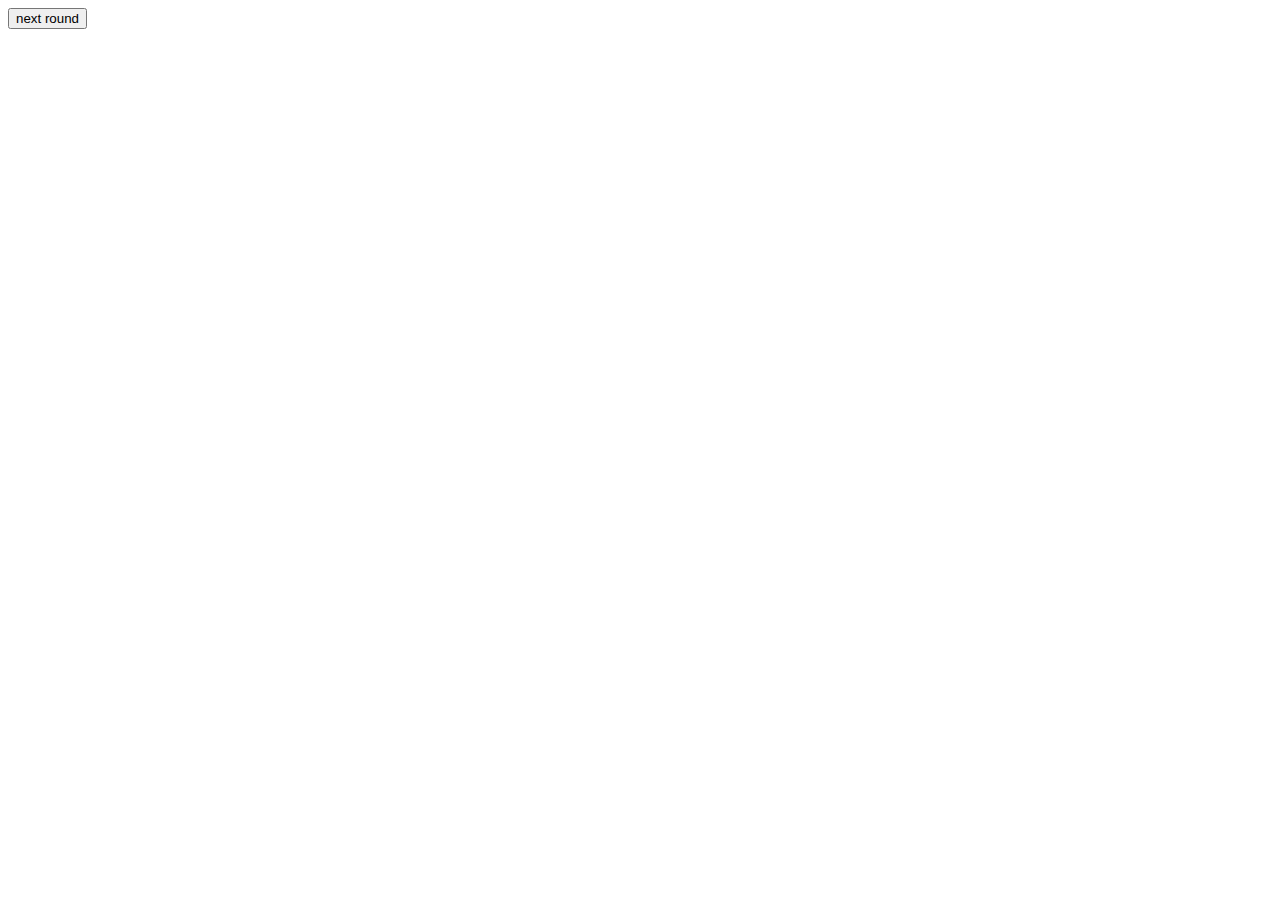
==== index.html @ 049adc51 "add observable functionality" ====
<!DOCTYPE html>
<html lang="en">
  <head>
    <meta charset="UTF-8" />
    <meta http-equiv="X-UA-Compatible" content="IE=edge" />
    <meta name="viewport" content="width=device-width, initial-scale=1.0" />
    <title>BirdSong</title>
    <link rel="stylesheet" href="./style/main.css" />
  </head>
  <body>
    <main>
      <button id="next">next round</button>
    </main>
    <script src="./js/main.js" type="module"></script>
  </body>
</html>
---- style/main.css ----
/*# sourceMappingURL=main.css.map */
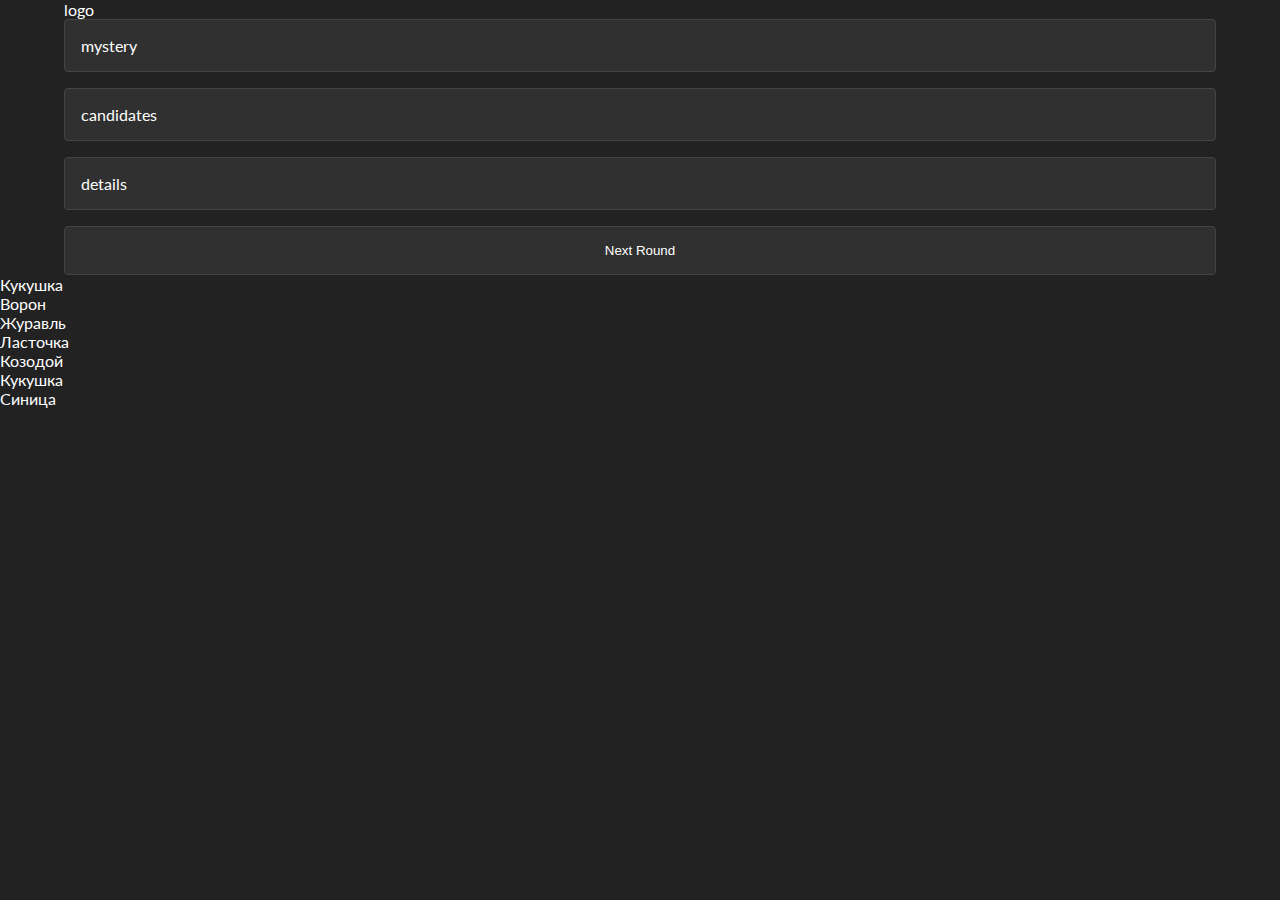
==== commit 7582597f: "start bl" ====
--- a/index.html
+++ b/index.html
@@ -5,11 +5,34 @@
     <meta http-equiv="X-UA-Compatible" content="IE=edge" />
     <meta name="viewport" content="width=device-width, initial-scale=1.0" />
     <title>BirdSong</title>
+    <link rel="preconnect" href="https://fonts.googleapis.com" />
+    <link rel="preconnect" href="https://fonts.gstatic.com" crossorigin />
+    <link
+      href="https://fonts.googleapis.com/css2?family=Lato&display=swap"
+      rel="stylesheet"
+    />
     <link rel="stylesheet" href="./style/main.css" />
   </head>
   <body>
+    <header class="navbar">
+      <div class="container">
+        logo
+      </div>
+    </header>
     <main>
-      <button id="next">next round</button>
+      <!-- <div class="container">
+        <button id="next">next round</button>
+      </div> -->
+
+      <div class="container grid grid--main">
+        <div class="card">mystery</div>
+        <div class="card">candidates</div>
+        <div class="card">
+          details
+        </div>
+
+        <button class="button">Next Round</button>
+      </div>
     </main>
     <script src="./js/main.js" type="module"></script>
   </body>
--- a/style/main.css
+++ b/style/main.css
@@ -1 +1,115 @@
-/*# sourceMappingURL=main.css.map */+html,
+body,
+p,
+ol,
+ul,
+li,
+dl,
+dt,
+dd,
+blockquote,
+figure,
+fieldset,
+legend,
+textarea,
+pre,
+iframe,
+hr,
+h1,
+h2,
+h3,
+h4,
+h5,
+h6 {
+  margin: 0;
+  padding: 0;
+}
+
+h1,
+h2,
+h3,
+h4,
+h5,
+h6 {
+  font-size: 100%;
+  font-weight: normal;
+}
+
+ul {
+  list-style: none;
+}
+
+button,
+input,
+select {
+  margin: 0;
+}
+
+html {
+  box-sizing: border-box;
+}
+
+*,
+*::before,
+*::after {
+  box-sizing: inherit;
+}
+
+img,
+video {
+  height: auto;
+  max-width: 100%;
+}
+
+iframe {
+  border: 0;
+}
+
+table {
+  border-collapse: collapse;
+  border-spacing: 0;
+}
+
+td,
+th {
+  padding: 0;
+}
+
+:root {
+  --clr-text: #ffffff;
+  --clr-card-bg: #303030;
+  --clr-card-border: #444444;
+  --clr-body-bg: #222222;
+  --ff-sans: Lato, sans-serif;
+}
+
+body {
+  color: var(--clr-text);
+  background-color: var(--clr-body-bg);
+  font-family: var(--ff-sans);
+}
+
+.container {
+  width: min(90%, 1200px);
+  margin-inline: auto;
+}
+
+.grid {
+  display: grid;
+  gap: 1rem;
+}
+.card {
+  padding: 1rem;
+  background-color: var(--clr-card-bg);
+  border: 1px solid var(--clr-card-border);
+  border-radius: 0.25rem;
+}
+
+.button {
+  background-color: var(--clr-card-bg);
+  border: 1px solid var(--clr-card-border);
+  color: inherit;
+  padding: 1rem;
+  border-radius: 0.25rem;
+  cursor: pointer;
+}/*# sourceMappingURL=main.css.map */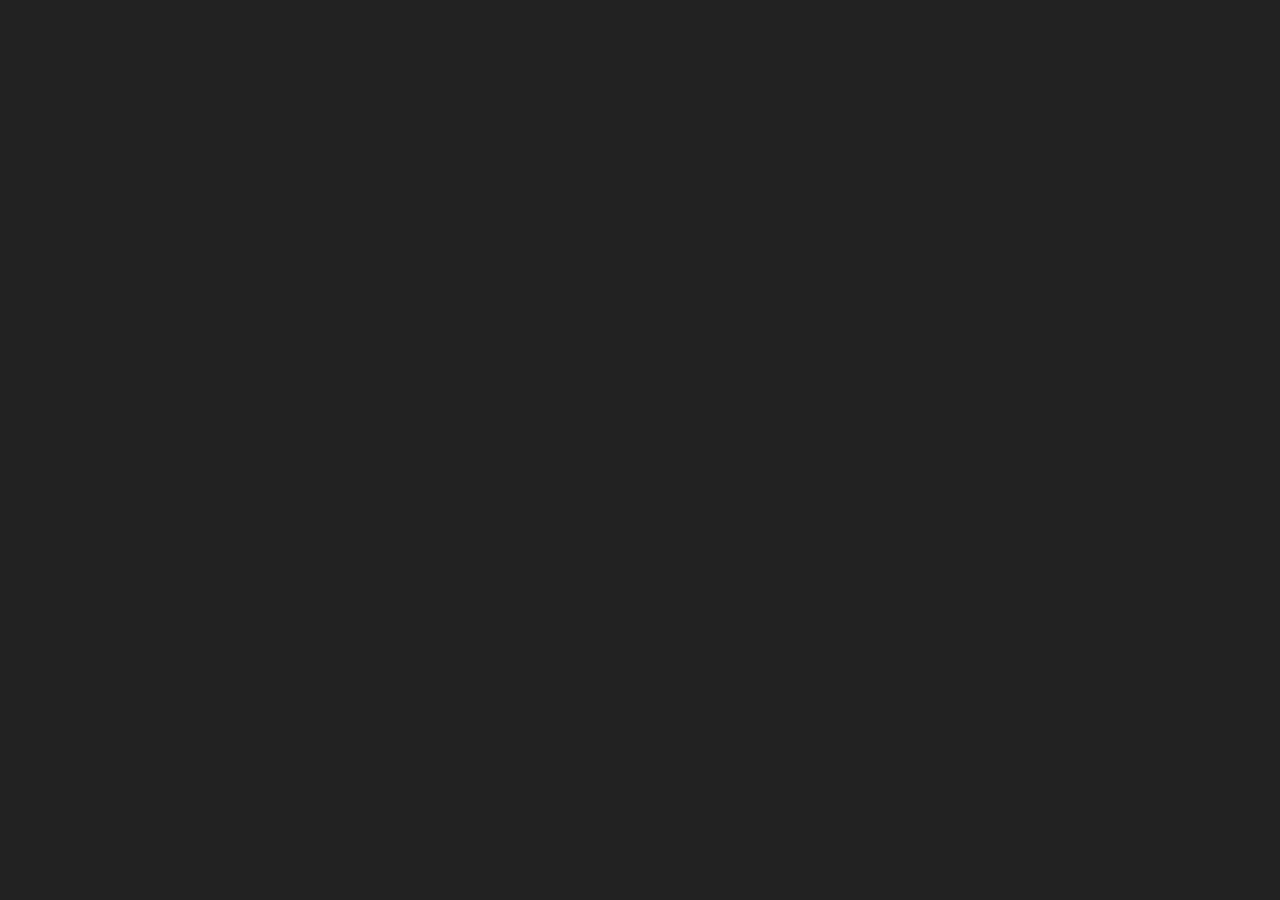
==== commit 5c9d69de: "add moodboard" ====
--- a/index.html
+++ b/index.html
@@ -14,26 +14,7 @@
     <link rel="stylesheet" href="./style/main.css" />
   </head>
   <body>
-    <header class="navbar">
-      <div class="container">
-        logo
-      </div>
-    </header>
-    <main>
-      <!-- <div class="container">
-        <button id="next">next round</button>
-      </div> -->
-
-      <div class="container grid grid--main">
-        <div class="card">mystery</div>
-        <div class="card">candidates</div>
-        <div class="card">
-          details
-        </div>
-
-        <button class="button">Next Round</button>
-      </div>
-    </main>
+    <div id="root"></div>
     <script src="./js/main.js" type="module"></script>
   </body>
 </html>
--- a/style/main.css
+++ b/style/main.css
@@ -112,4 +112,7 @@
   padding: 1rem;
   border-radius: 0.25rem;
   cursor: pointer;
+}
+.button:disabled {
+  cursor: not-allowed;
 }/*# sourceMappingURL=main.css.map */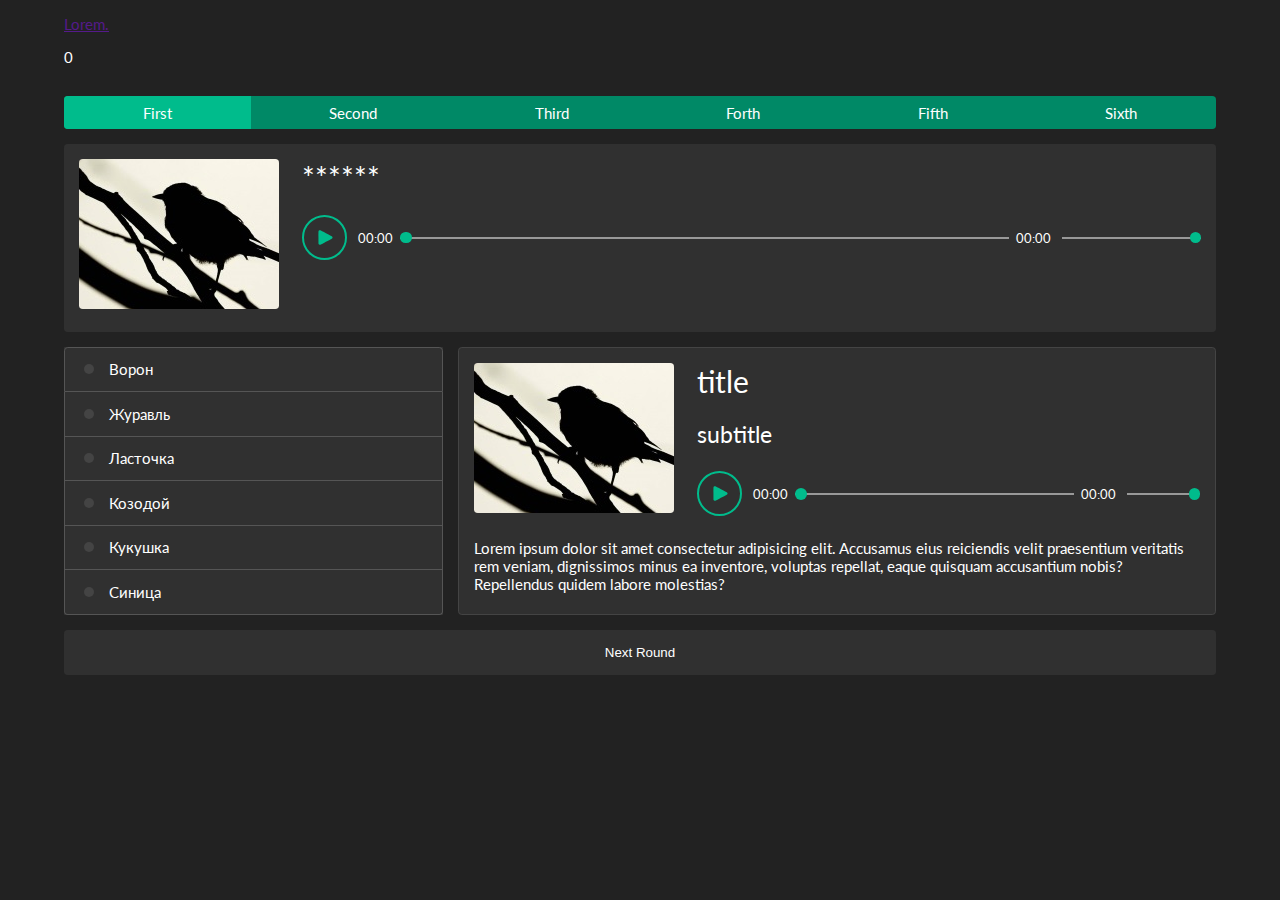
==== commit 978b7c59: "rafactor: upd application" ====
--- a/index.html
+++ b/index.html
@@ -11,10 +11,124 @@
       href="https://fonts.googleapis.com/css2?family=Lato&display=swap"
       rel="stylesheet"
     />
-    <link rel="stylesheet" href="./style/main.css" />
+    <link rel="stylesheet" href="./style/app.css" />
   </head>
   <body>
-    <div id="root"></div>
-    <script src="./js/main.js" type="module"></script>
+    <div>
+      <div class="container grid grid--head">
+        <h1><a href="">Lorem.</a></h1>
+        <div data-bind="score" class="score">0</div>
+      </div>
+      <div class="container grid grid--app">
+        <div class="group group--rounds">
+          <!-- <div class="active">Lorem, ipsum.</div>
+          <div>Ut, cumque!</div>
+          <div>Nulla, soluta.</div>
+          <div>Rem, fugit.</div>
+          <div>Obcaecati, optio.</div>
+          <div>Suscipit, debitis.</div> -->
+        </div>
+        <div class="card card--mystery">
+          <img
+            class="picture"
+            src="./assets/images/mystery.jpg"
+            alt="mystery"
+          />
+          <h2 class="title">******</h2>
+          <div class="player">
+            <button class="playpause">
+              <svg viewBox="-200 0 1200 1000">
+                <path
+                  d="M96.51 11.97c-31.23 8.05-53.26 32.76-63.42 71.27-3.45 12.84-3.64 29.7-3.64 416.71s.19 403.87 3.64 416.71c16.09 60.74 61.69 86.03 120.9 67.25 9-2.87 53.65-25.1 116.49-58.24 56.14-29.51 221.29-116.3 367.28-192.93 145.99-76.64 271.29-143.31 278.38-148.1 39.28-25.68 59.59-63.04 53.26-97.52-4.79-26.63-24.33-53.07-52.88-71.65C892 399.37 172.58 22.32 154.95 16.38c-18.97-6.33-43.3-8.24-58.44-4.41z"
+                ></path>
+              </svg>
+            </button>
+            <div class="timeline">
+              <span>00:00</span>
+              <input
+                class="range"
+                type="range"
+                min="0"
+                max="100"
+                value="0"
+                step="1"
+              />
+              <span>00:00</span>
+            </div>
+            <div class="volume">
+              <input
+                class="range"
+                type="range"
+                min="0"
+                max="100"
+                value="100"
+                step="1"
+              />
+            </div>
+          </div>
+        </div>
+
+        <div class="group group--candidates">
+          <div>Lorem, ipsum dolor.</div>
+          <div>Ipsam, accusamus. Quidem?</div>
+          <div>Reprehenderit, distinctio illum!</div>
+          <div>Tempore, nam! Ab.</div>
+          <div>Dolores, porro eligendi!</div>
+          <div>Eaque, nulla! Pariatur.</div>
+        </div>
+
+        <div class="card card--candidate">
+          <img
+            class="picture"
+            src="./assets/images/mystery.jpg"
+            alt="mystery"
+          />
+          <h2 class="title">title</h2>
+          <h4 class="subtitle">subtitle</h4>
+          <div class="player">
+            <button class="playpause">
+              <svg viewBox="-200 0 1200 1000">
+                <path
+                  d="M96.51 11.97c-31.23 8.05-53.26 32.76-63.42 71.27-3.45 12.84-3.64 29.7-3.64 416.71s.19 403.87 3.64 416.71c16.09 60.74 61.69 86.03 120.9 67.25 9-2.87 53.65-25.1 116.49-58.24 56.14-29.51 221.29-116.3 367.28-192.93 145.99-76.64 271.29-143.31 278.38-148.1 39.28-25.68 59.59-63.04 53.26-97.52-4.79-26.63-24.33-53.07-52.88-71.65C892 399.37 172.58 22.32 154.95 16.38c-18.97-6.33-43.3-8.24-58.44-4.41z"
+                ></path>
+              </svg>
+            </button>
+            <div class="timeline">
+              <span>00:00</span>
+              <input
+                class="range"
+                type="range"
+                min="0"
+                max="100"
+                value="0"
+                step="1"
+              />
+              <span>00:00</span>
+            </div>
+            <div class="volume">
+              <input
+                class="range"
+                type="range"
+                min="0"
+                max="100"
+                value="100"
+                step="1"
+              />
+            </div>
+          </div>
+          <p class="description">
+            Lorem ipsum dolor sit amet consectetur adipisicing elit. Accusamus
+            eius reiciendis velit praesentium veritatis rem veniam, dignissimos
+            minus ea inventore, voluptas repellat, eaque quisquam accusantium
+            nobis? Repellendus quidem labore molestias?
+          </p>
+        </div>
+
+        <!-- <button class="button button--next">
+          next round
+        </button> -->
+      </div>
+    </div>
+    <script src="./js/app.js" type="module"></script>
   </body>
 </html>
--- a/style/app.css
+++ b/style/app.css
@@ -0,0 +1,324 @@
+html,
+body,
+p,
+ol,
+ul,
+li,
+dl,
+dt,
+dd,
+blockquote,
+figure,
+fieldset,
+legend,
+textarea,
+pre,
+iframe,
+hr,
+h1,
+h2,
+h3,
+h4,
+h5,
+h6 {
+  margin: 0;
+  padding: 0;
+}
+
+h1,
+h2,
+h3,
+h4,
+h5,
+h6 {
+  font-size: 100%;
+  font-weight: normal;
+}
+
+ul {
+  list-style: none;
+}
+
+button,
+input,
+select {
+  margin: 0;
+}
+
+html {
+  box-sizing: border-box;
+}
+
+*,
+*::before,
+*::after {
+  box-sizing: inherit;
+}
+
+img,
+video {
+  height: auto;
+  max-width: 100%;
+}
+
+iframe {
+  border: 0;
+}
+
+table {
+  border-collapse: collapse;
+  border-spacing: 0;
+}
+
+td,
+th {
+  padding: 0;
+}
+
+:root {
+  --clr-text: #ffffff;
+  --clr-card-bg: #303030;
+  --clr-border: #444444;
+  --clr-body-bg: #222222;
+  --clr-accent: #00bc8c;
+  --ff-sans: Lato, sans-serif;
+  --radius: 0.25rem;
+}
+
+html {
+  font-size: 15px;
+}
+
+body {
+  color: var(--clr-text);
+  background-color: var(--clr-body-bg);
+  font-family: var(--ff-sans);
+}
+
+.container {
+  width: min(90%, 1200px);
+  margin-inline: auto;
+}
+
+.grid {
+  display: grid;
+  gap: 1rem;
+  padding: 1rem 0;
+}
+@media screen and (min-width: 768px) {
+  .grid--app {
+    grid-template-columns: 1fr 2fr;
+    grid-template-areas: "head head" "mystery mystery" "group single" "button button";
+  }
+  .grid--app > :nth-child(1) {
+    grid-area: head;
+  }
+  .grid--app > :nth-child(2) {
+    grid-area: mystery;
+  }
+  .grid--app > :nth-child(3) {
+    grid-area: group;
+  }
+  .grid--app > :nth-child(4) {
+    grid-area: single;
+  }
+  .grid--app > :nth-child(5) {
+    grid-area: button;
+  }
+}
+
+.card {
+  background-color: var(--clr-card-bg);
+  border-radius: var(--radius);
+  padding: 1rem;
+  display: grid;
+  justify-items: center;
+  row-gap: 0.75rem;
+}
+.card .picture {
+  border-radius: inherit;
+  width: 200px;
+  aspect-ratio: 16/12;
+  -o-object-fit: cover;
+     object-fit: cover;
+}
+.card .title {
+  font-size: 2rem;
+}
+.card .subtitle {
+  font-size: 1.5rem;
+}
+.card .player {
+  justify-self: stretch;
+}
+@media screen and (min-width: 570px) {
+  .card--mystery {
+    grid-template-columns: auto 1fr;
+    grid-template-areas: "picture title" "picture player" "picture .";
+    grid-auto-rows: 1fr;
+    justify-items: stretch;
+    align-items: start;
+    -moz-column-gap: 1.5rem;
+         column-gap: 1.5rem;
+  }
+  .card--mystery .picture {
+    grid-area: picture;
+  }
+  .card--mystery .title {
+    grid-area: title;
+    text-align: left;
+  }
+  .card--mystery .player {
+    grid-area: player;
+  }
+}
+.card--candidate {
+  border: 1px solid var(--clr-border);
+}
+@media screen and (min-width: 570px) {
+  .card--candidate {
+    grid-template-columns: auto 1fr;
+    grid-template-areas: "picture title" "picture subtitle" "picture player" "description description";
+    justify-items: start;
+    align-items: start;
+    -moz-column-gap: 1.5rem;
+         column-gap: 1.5rem;
+  }
+  .card--candidate .picture {
+    grid-area: picture;
+  }
+  .card--candidate .title {
+    grid-area: title;
+  }
+  .card--candidate .subtitle {
+    grid-area: subtitle;
+  }
+  .card--candidate .description {
+    grid-area: description;
+  }
+}
+
+.player {
+  display: grid;
+  grid-template-columns: auto 5fr 1fr;
+  -moz-column-gap: 0.75rem;
+       column-gap: 0.75rem;
+  align-items: center;
+}
+.player .playpause {
+  border-radius: 100%;
+  width: 3rem;
+  height: 3rem;
+  border: 2px solid var(--clr-accent);
+  background-color: transparent;
+  cursor: pointer;
+  display: inline-flex;
+  align-items: center;
+  justify-content: center;
+}
+.player .playpause:hover > svg {
+  transform: scale(1.25);
+}
+.player .playpause > svg {
+  height: 1rem;
+  transition: 0.2s ease;
+  fill: var(--clr-accent);
+}
+.player .timeline {
+  display: flex;
+  align-items: center;
+  gap: 0.5rem;
+  font-size: 0.85rem;
+}
+
+.range {
+  -webkit-appearance: none;
+     -moz-appearance: none;
+          appearance: none;
+  width: 100%;
+  height: 2.5px;
+  outline: none;
+  cursor: pointer;
+  background-color: rgba(255, 255, 255, 0.5);
+  display: grid;
+}
+
+.range::-webkit-slider-thumb {
+  -webkit-appearance: none;
+          appearance: none;
+  width: 0.75rem;
+  height: 0.75rem;
+  border-radius: 100%;
+  background-color: var(--clr-accent);
+}
+
+.group--rounds {
+  display: flex;
+  flex-wrap: wrap;
+  justify-content: space-between;
+  background-color: #008966;
+  border-radius: var(--radius);
+  overflow: hidden;
+}
+.group--rounds > * {
+  flex: auto;
+  padding: 0.5rem 0.75rem;
+  text-align: center;
+  text-transform: capitalize;
+}
+.group--rounds > *.active {
+  background-color: var(--clr-accent);
+}
+.group--candidates {
+  background-color: var(--clr-card-bg);
+}
+.group--candidates > * {
+  padding: 0.85rem 1.25rem;
+  background-color: #303030;
+  border: 1px solid #555;
+  cursor: pointer;
+  display: flex;
+  align-items: center;
+  gap: 15px;
+}
+.group--candidates > *::before {
+  content: "";
+  width: 10px;
+  height: 10px;
+  border-radius: 100%;
+  background-color: #444444;
+}
+.group--candidates > *.success::before {
+  background-color: var(--clr-accent);
+}
+.group--candidates > *.error::before {
+  background-color: #d62c1a;
+}
+.group--candidates > *:first-child {
+  border-top-left-radius: 0.25rem;
+  border-top-right-radius: 0.25rem;
+}
+.group--candidates > *:last-child {
+  border-bottom-left-radius: 0.25rem;
+  border-bottom-right-radius: 0.25rem;
+}
+.group--candidates > *:not(:first-child) {
+  border-top-width: 0;
+}
+.group--candidates > *:hover {
+  background-color: #444444;
+}
+
+.button {
+  text-transform: capitalize;
+  background-color: var(--clr-accent);
+  border: 1px solid var(--clr-card-border);
+  color: inherit;
+  padding: 1rem;
+  border-radius: var(--radius);
+  cursor: pointer;
+}
+.button:disabled {
+  background-color: var(--clr-card-bg);
+  cursor: auto;
+}/*# sourceMappingURL=app.css.map */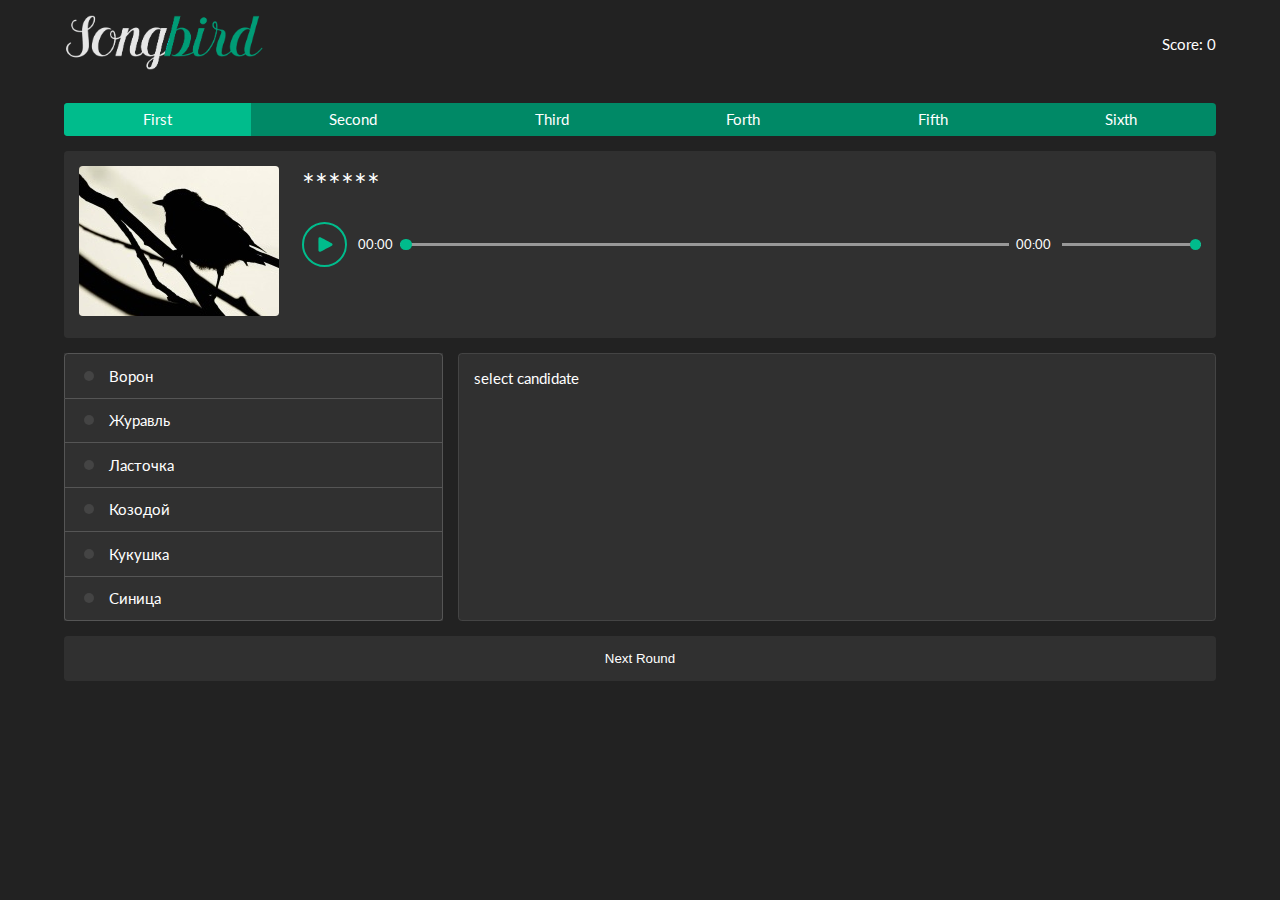
==== commit ae38690f: "refactor: clean code" ====
--- a/index.html
+++ b/index.html
@@ -1,134 +1,26 @@
 <!DOCTYPE html>
 <html lang="en">
-  <head>
-    <meta charset="UTF-8" />
-    <meta http-equiv="X-UA-Compatible" content="IE=edge" />
-    <meta name="viewport" content="width=device-width, initial-scale=1.0" />
-    <title>BirdSong</title>
-    <link rel="preconnect" href="https://fonts.googleapis.com" />
-    <link rel="preconnect" href="https://fonts.gstatic.com" crossorigin />
-    <link
-      href="https://fonts.googleapis.com/css2?family=Lato&display=swap"
-      rel="stylesheet"
-    />
-    <link rel="stylesheet" href="./style/app.css" />
-  </head>
-  <body>
-    <div>
-      <div class="container grid grid--head">
-        <h1><a href="">Lorem.</a></h1>
-        <div data-bind="score" class="score">0</div>
-      </div>
-      <div class="container grid grid--app">
-        <div class="group group--rounds">
-          <!-- <div class="active">Lorem, ipsum.</div>
-          <div>Ut, cumque!</div>
-          <div>Nulla, soluta.</div>
-          <div>Rem, fugit.</div>
-          <div>Obcaecati, optio.</div>
-          <div>Suscipit, debitis.</div> -->
-        </div>
-        <div class="card card--mystery">
-          <img
-            class="picture"
-            src="./assets/images/mystery.jpg"
-            alt="mystery"
-          />
-          <h2 class="title">******</h2>
-          <div class="player">
-            <button class="playpause">
-              <svg viewBox="-200 0 1200 1000">
-                <path
-                  d="M96.51 11.97c-31.23 8.05-53.26 32.76-63.42 71.27-3.45 12.84-3.64 29.7-3.64 416.71s.19 403.87 3.64 416.71c16.09 60.74 61.69 86.03 120.9 67.25 9-2.87 53.65-25.1 116.49-58.24 56.14-29.51 221.29-116.3 367.28-192.93 145.99-76.64 271.29-143.31 278.38-148.1 39.28-25.68 59.59-63.04 53.26-97.52-4.79-26.63-24.33-53.07-52.88-71.65C892 399.37 172.58 22.32 154.95 16.38c-18.97-6.33-43.3-8.24-58.44-4.41z"
-                ></path>
-              </svg>
-            </button>
-            <div class="timeline">
-              <span>00:00</span>
-              <input
-                class="range"
-                type="range"
-                min="0"
-                max="100"
-                value="0"
-                step="1"
-              />
-              <span>00:00</span>
-            </div>
-            <div class="volume">
-              <input
-                class="range"
-                type="range"
-                min="0"
-                max="100"
-                value="100"
-                step="1"
-              />
-            </div>
-          </div>
-        </div>
 
-        <div class="group group--candidates">
-          <div>Lorem, ipsum dolor.</div>
-          <div>Ipsam, accusamus. Quidem?</div>
-          <div>Reprehenderit, distinctio illum!</div>
-          <div>Tempore, nam! Ab.</div>
-          <div>Dolores, porro eligendi!</div>
-          <div>Eaque, nulla! Pariatur.</div>
-        </div>
+<head>
+  <meta charset="UTF-8" />
+  <meta http-equiv="X-UA-Compatible" content="IE=edge" />
+  <meta name="viewport" content="width=device-width, initial-scale=1.0" />
+  <title>BirdSong</title>
+  <link rel="preconnect" href="https://fonts.googleapis.com" />
+  <link rel="preconnect" href="https://fonts.gstatic.com" crossorigin />
+  <link href="https://fonts.googleapis.com/css2?family=Lato&display=swap" rel="stylesheet" />
+  <link rel="stylesheet" href="./style/app.css" />
+</head>
 
-        <div class="card card--candidate">
-          <img
-            class="picture"
-            src="./assets/images/mystery.jpg"
-            alt="mystery"
-          />
-          <h2 class="title">title</h2>
-          <h4 class="subtitle">subtitle</h4>
-          <div class="player">
-            <button class="playpause">
-              <svg viewBox="-200 0 1200 1000">
-                <path
-                  d="M96.51 11.97c-31.23 8.05-53.26 32.76-63.42 71.27-3.45 12.84-3.64 29.7-3.64 416.71s.19 403.87 3.64 416.71c16.09 60.74 61.69 86.03 120.9 67.25 9-2.87 53.65-25.1 116.49-58.24 56.14-29.51 221.29-116.3 367.28-192.93 145.99-76.64 271.29-143.31 278.38-148.1 39.28-25.68 59.59-63.04 53.26-97.52-4.79-26.63-24.33-53.07-52.88-71.65C892 399.37 172.58 22.32 154.95 16.38c-18.97-6.33-43.3-8.24-58.44-4.41z"
-                ></path>
-              </svg>
-            </button>
-            <div class="timeline">
-              <span>00:00</span>
-              <input
-                class="range"
-                type="range"
-                min="0"
-                max="100"
-                value="0"
-                step="1"
-              />
-              <span>00:00</span>
-            </div>
-            <div class="volume">
-              <input
-                class="range"
-                type="range"
-                min="0"
-                max="100"
-                value="100"
-                step="1"
-              />
-            </div>
-          </div>
-          <p class="description">
-            Lorem ipsum dolor sit amet consectetur adipisicing elit. Accusamus
-            eius reiciendis velit praesentium veritatis rem veniam, dignissimos
-            minus ea inventore, voluptas repellat, eaque quisquam accusantium
-            nobis? Repellendus quidem labore molestias?
-          </p>
-        </div>
+<body>
+  <div>
+    <div class="container grid grid--head">
+      <h1><a href="/"><img src="./assets/images/logo.svg" alt="logo"></a></h1>
+      <div>Score: <span class="score">0</span></div>
+    </div>
+    <div class="container grid grid--app"></div>
+  </div>
+  <script src="./js/app.js" type="module"></script>
+</body>
 
-        <!-- <button class="button button--next">
-          next round
-        </button> -->
-      </div>
-    </div>
-    <script src="./js/app.js" type="module"></script>
-  </body>
-</html>
+</html>--- a/style/app.css
+++ b/style/app.css
@@ -105,6 +105,13 @@
   gap: 1rem;
   padding: 1rem 0;
 }
+.grid--head {
+  grid-template-columns: 200px 1fr;
+  align-items: center;
+}
+.grid--head > :nth-child(2) {
+  justify-self: end;
+}
 @media screen and (min-width: 768px) {
   .grid--app {
     grid-template-columns: 1fr 2fr;
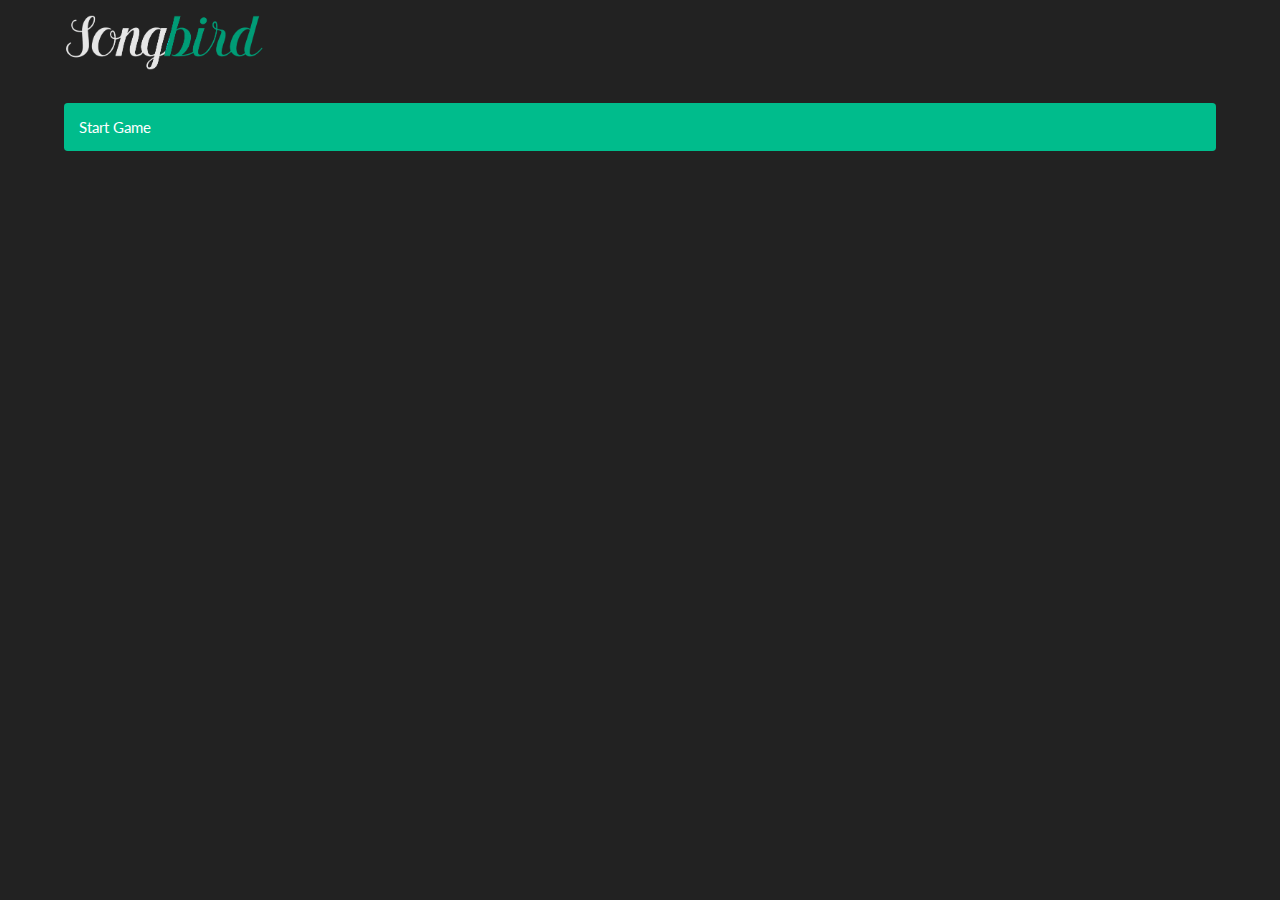
==== commit 0bff6b70: "feat: append start page and result page" ====
--- a/index.html
+++ b/index.html
@@ -6,9 +6,9 @@
   <meta http-equiv="X-UA-Compatible" content="IE=edge" />
   <meta name="viewport" content="width=device-width, initial-scale=1.0" />
   <title>BirdSong</title>
-  <link rel="preconnect" href="https://fonts.googleapis.com" />
-  <link rel="preconnect" href="https://fonts.gstatic.com" crossorigin />
-  <link href="https://fonts.googleapis.com/css2?family=Lato&display=swap" rel="stylesheet" />
+  <link rel="preconnect" href="https://fonts.googleapis.com">
+  <link rel="preconnect" href="https://fonts.gstatic.com" crossorigin>
+  <link href="https://fonts.googleapis.com/css2?family=Lato:wght@300;400&display=swap" rel="stylesheet">
   <link rel="stylesheet" href="./style/app.css" />
 </head>
 
@@ -16,11 +16,17 @@
   <div>
     <div class="container grid grid--head">
       <h1><a href="/"><img src="./assets/images/logo.svg" alt="logo"></a></h1>
-      <div>Score: <span class="score">0</span></div>
     </div>
-    <div class="container grid grid--app"></div>
+    <div class="container grid grid--score">
+      <div class="button button--start">start game</div>
+    </div>
   </div>
-  <script src="./js/app.js" type="module"></script>
+
+  <script>
+    document.querySelector(".button--start").addEventListener("click", () => {
+      location.href = "/app.html"
+    })
+  </script>
 </body>
 
 </html>--- a/style/app.css
+++ b/style/app.css
@@ -204,6 +204,30 @@
     grid-area: description;
   }
 }
+.card--score {
+  padding: 4rem 2rem;
+  font-weight: 300;
+}
+.card--score .title {
+  font-weight: inherit;
+  font-size: 4.5rem;
+  margin-bottom: 0.5rem;
+}
+.card--score .description {
+  font-weight: inherit;
+  font-size: 1.171875rem;
+  margin-bottom: 1rem;
+}
+.card--score hr {
+  width: 100%;
+  border: 0;
+  border-top: 1px solid rgba(0, 0, 0, 0.1);
+  margin-block: 1rem;
+}
+.card--score .button {
+  width: 100%;
+  font-size: 1.25rem;
+}
 
 .player {
   display: grid;
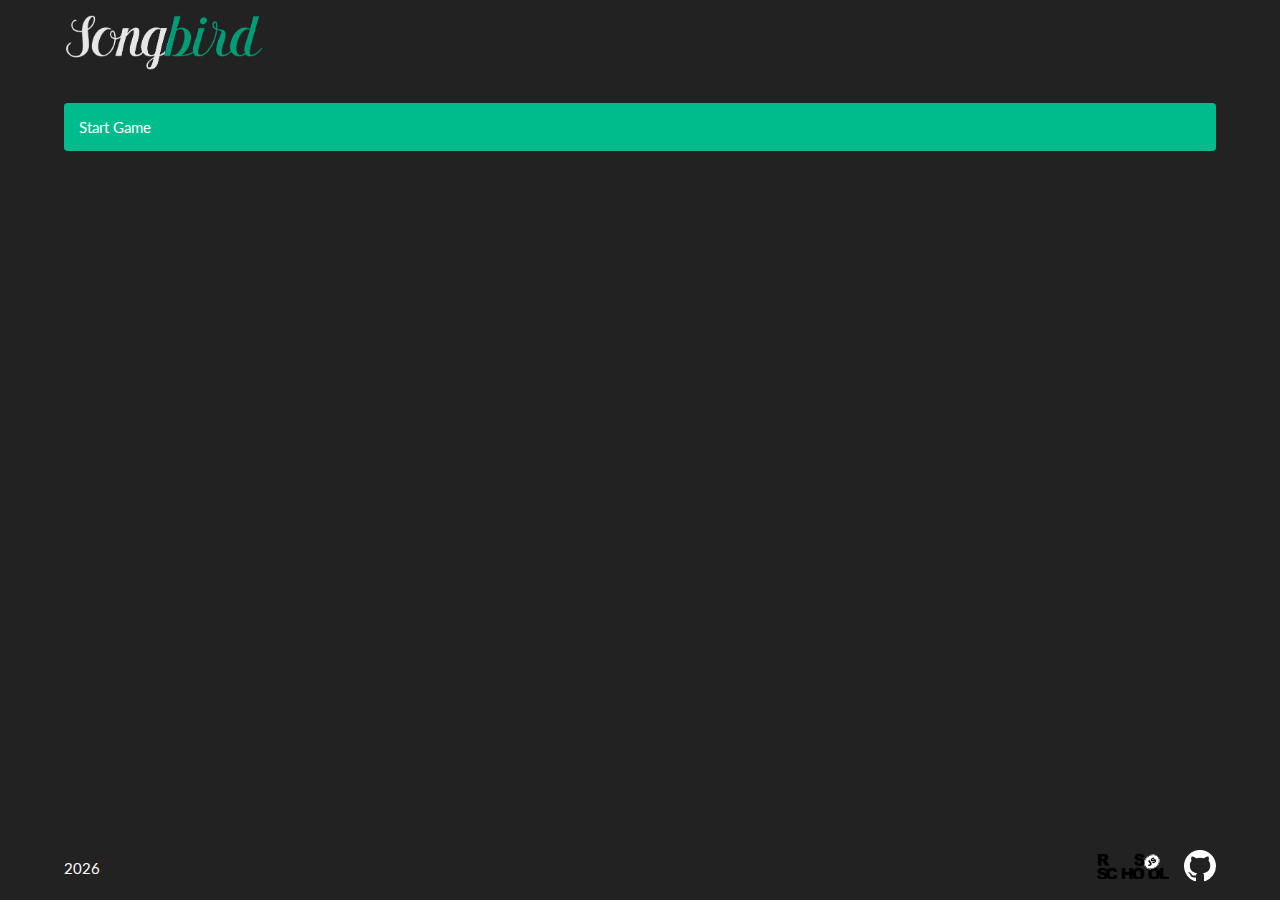
==== commit 7575fef8: "feat: add footer" ====
--- a/index.html
+++ b/index.html
@@ -1,32 +1,270 @@
 <!DOCTYPE html>
 <html lang="en">
+  <head>
+    <meta charset="UTF-8" />
+    <meta http-equiv="X-UA-Compatible" content="IE=edge" />
+    <meta name="viewport" content="width=device-width, initial-scale=1.0" />
+    <title>BirdSong</title>
+    <link rel="preconnect" href="https://fonts.googleapis.com" />
+    <link rel="preconnect" href="https://fonts.gstatic.com" crossorigin />
+    <link
+      href="https://fonts.googleapis.com/css2?family=Lato:wght@300;400&display=swap"
+      rel="stylesheet"
+    />
+    <link rel="stylesheet" href="./style/app.css" />
+  </head>
 
-<head>
-  <meta charset="UTF-8" />
-  <meta http-equiv="X-UA-Compatible" content="IE=edge" />
-  <meta name="viewport" content="width=device-width, initial-scale=1.0" />
-  <title>BirdSong</title>
-  <link rel="preconnect" href="https://fonts.googleapis.com">
-  <link rel="preconnect" href="https://fonts.gstatic.com" crossorigin>
-  <link href="https://fonts.googleapis.com/css2?family=Lato:wght@300;400&display=swap" rel="stylesheet">
-  <link rel="stylesheet" href="./style/app.css" />
-</head>
+  <body>
+    <div class="page">
+      <div class="container grid grid--head">
+        <h1>
+          <a href="./"><img src="./assets/images/logo.svg" alt="logo" /></a>
+        </h1>
+      </div>
+      <div class="container grid grid--score">
+        <div class="button button--start">start game</div>
+      </div>
+      <footer class="footer">
+        <div class="container grid grid--footer">
+          <span class="time">2022</span>
+          <a href="https://rs.school/js/" class="rsschool-link">
+            <svg
+              id="Layer_1"
+              xmlns="http://www.w3.org/2000/svg"
+              xmlns:xlink="http://www.w3.org/1999/xlink"
+              viewBox="0 0 552.8 205.3"
+              width="72"
+            >
+              <style>
+                .st0 {
+                  fill: #fff;
+                }
+                .st1 {
+                  clip-path: url(#SVGID_2_);
+                }
+                .st2 {
+                  clip-path: url(#SVGID_4_);
+                }
+                .st3 {
+                  clip-path: url(#SVGID_6_);
+                }
+                .st4 {
+                  clip-path: url(#SVGID_8_);
+                }
+                .st5 {
+                  fill: #fff;
+                  stroke: #000;
+                  stroke-width: 4;
+                  stroke-miterlimit: 10;
+                }
+                .st6 {
+                  clip-path: url(#SVGID_8_);
+                }
+                .st6,
+                .st7 {
+                  fill: none;
+                  stroke: #000;
+                  stroke-width: 4;
+                  stroke-miterlimit: 10;
+                }
+                .st8,
+                .st9 {
+                  clip-path: url(#SVGID_10_);
+                }
+                .st9 {
+                  fill: none;
+                  stroke: #000;
+                  stroke-width: 4;
+                  stroke-miterlimit: 10;
+                }
+              </style>
+              <title>rs_school_js</title>
+              <path
+                d="M285.4 68l26.3-1.7c.6 4.3 1.7 7.5 3.5 9.8 2.9 3.6 6.9 5.4 12.2 5.4 3.9 0 7-.9 9.1-2.8 2-1.5 3.2-3.9 3.2-6.4 0-2.4-1.1-4.7-3-6.2-2-1.8-6.7-3.6-14.1-5.2-12.1-2.7-20.8-6.3-25.9-10.9-5.1-4.3-8-10.6-7.8-17.3 0-4.6 1.4-9.2 4-13 3-4.3 7.1-7.7 12-9.6 5.3-2.3 12.7-3.5 22-3.5 11.4 0 20.1 2.1 26.1 6.4 6 4.2 9.6 11 10.7 20.3l-26 1.5c-.7-4-2.1-6.9-4.4-8.8s-5.3-2.8-9.2-2.8c-3.2 0-5.6.7-7.2 2-1.5 1.2-2.5 3-2.4 5 0 1.5.8 2.9 2 3.8 1.3 1.2 4.4 2.3 9.3 3.3 12.1 2.6 20.7 5.2 26 7.9 5.3 2.7 9.1 6 11.4 9.9 2.4 4 3.6 8.6 3.5 13.3 0 5.6-1.6 11.2-4.8 15.9-3.3 4.9-7.9 8.7-13.3 11-5.7 2.5-12.9 3.8-21.5 3.8-15.2 0-25.7-2.9-31.6-8.8S286.1 77 285.4 68zM6.3 97.6V8.2h46.1c8.5 0 15.1.7 19.6 2.2 4.4 1.4 8.3 4.3 10.9 8.2 2.9 4.3 4.3 9.3 4.2 14.5.3 8.8-4.2 17.2-11.9 21.6-3 1.7-6.3 2.9-9.7 3.5 2.5.7 5 1.9 7.2 3.3 1.7 1.4 3.1 3 4.4 4.7 1.5 1.7 2.8 3.6 3.9 5.6l13.4 25.9H63L48.2 70.2c-1.9-3.5-3.5-5.8-5-6.9-2-1.4-4.4-2.1-6.8-2.1H34v36.3H6.3zM34 44.4h11.7c2.5-.2 4.9-.6 7.3-1.2 1.8-.3 3.4-1.3 4.5-2.8 2.7-3.6 2.3-8.7-1-11.8-1.8-1.5-5.3-2.3-10.3-2.3H34v18.1zM0 174.2l26.3-1.7c.6 4.3 1.7 7.5 3.5 9.8 2.8 3.6 6.9 5.5 12.2 5.5 3.9 0 7-.9 9.1-2.8 2-1.6 3.2-3.9 3.2-6.4 0-2.4-1.1-4.7-3-6.2-2-1.8-6.7-3.6-14.2-5.2-12.1-2.7-20.8-6.3-25.9-10.9-5.1-4.3-8-10.6-7.8-17.3 0-4.6 1.4-9.2 4-13 3-4.3 7.1-7.7 12-9.6 5.3-2.3 12.7-3.5 22-3.5 11.4 0 20.1 2.1 26.1 6.4s9.5 11 10.6 20.3l-26 1.5c-.7-4-2.1-6.9-4.4-8.8-2.2-1.9-5.3-2.8-9.2-2.7-3.2 0-5.6.7-7.2 2.1-1.6 1.2-2.5 3-2.4 5 0 1.5.8 2.9 2 3.8 1.3 1.2 4.4 2.3 9.3 3.3 12.1 2.6 20.7 5.2 26 7.9 5.3 2.7 9.1 6 11.4 9.9 2.4 4 3.6 8.6 3.6 13.2 0 5.6-1.7 11.1-4.8 15.8-3.3 4.9-7.9 8.7-13.3 11-5.7 2.5-12.9 3.8-21.5 3.8-15.2 0-25.7-2.9-31.6-8.8-5.9-6-9.2-13.4-10-22.4z"
+              />
+              <path
+                d="M133 167.2l24.2 7.3c-1.3 6.1-4 11.9-7.7 17-3.4 4.5-7.9 8-13 10.3-5.2 2.3-11.8 3.5-19.8 3.5-9.7 0-17.7-1.4-23.8-4.2-6.2-2.8-11.5-7.8-16-14.9-4.5-7.1-6.7-16.2-6.7-27.3 0-14.8 3.9-26.2 11.8-34.1s19-11.9 33.4-11.9c11.3 0 20.1 2.3 26.6 6.8 6.4 4.6 11.2 11.6 14.4 21l-24.4 5.4c-.6-2.1-1.5-4.2-2.7-6-1.5-2.1-3.4-3.7-5.7-4.9-2.3-1.2-4.9-1.7-7.5-1.7-6.3 0-11.1 2.5-14.4 7.6-2.5 3.7-3.8 9.6-3.8 17.6 0 9.9 1.5 16.7 4.5 20.4 3 3.7 7.2 5.5 12.7 5.5 5.3 0 9.3-1.5 12-4.4 2.7-3.1 4.7-7.4 5.9-13zm56.5-52.8h27.6v31.3h30.2v-31.3h27.8v89.4h-27.8v-36.2h-30.2v36.2h-27.6v-89.4z"
+              />
+              <path
+                d="M271.3 159.1c0-14.6 4.1-26 12.2-34.1 8.1-8.1 19.5-12.2 34-12.2 14.9 0 26.3 4 34.4 12S364 144 364 158.4c0 10.5-1.8 19-5.3 25.7-3.4 6.6-8.7 12-15.2 15.6-6.7 3.7-15 5.6-24.9 5.6-10.1 0-18.4-1.6-25-4.8-6.8-3.4-12.4-8.7-16.1-15.2-4.1-7-6.2-15.7-6.2-26.2zm27.6.1c0 9 1.7 15.5 5 19.5 3.3 3.9 7.9 5.9 13.7 5.9 5.9 0 10.5-1.9 13.8-5.8s4.9-10.8 4.9-20.8c0-8.4-1.7-14.6-5.1-18.4-3.4-3.9-8-5.8-13.8-5.8-5.1-.2-10 2-13.4 5.9-3.4 3.9-5.1 10.4-5.1 19.5zm93.4-.1c0-14.6 4.1-26 12.2-34.1 8.1-8.1 19.5-12.2 34-12.2 14.9 0 26.4 4 34.4 12S485 144 485 158.4c0 10.5-1.8 19-5.3 25.7-3.4 6.6-8.7 12-15.2 15.6-6.7 3.7-15 5.6-24.9 5.6-10.1 0-18.4-1.6-25-4.8-6.8-3.4-12.4-8.7-16.1-15.2-4.1-7-6.2-15.7-6.2-26.2zm27.6.1c0 9 1.7 15.5 5 19.5 3.3 3.9 7.9 5.9 13.7 5.9 5.9 0 10.5-1.9 13.8-5.8 3.3-3.9 4.9-10.8 4.9-20.8 0-8.4-1.7-14.6-5.1-18.4-3.4-3.9-8-5.8-13.8-5.8-5.1-.2-10.1 2-13.4 5.9-3.4 3.9-5.1 10.4-5.1 19.5z"
+              />
+              <path d="M482.1 114.4h27.6v67.4h43.1v22H482v-89.4z" />
+              <ellipse
+                transform="rotate(-37.001 420.46 67.88)"
+                class="st0"
+                cx="420.5"
+                cy="67.9"
+                rx="63"
+                ry="51.8"
+              />
+              <defs>
+                <ellipse
+                  id="SVGID_1_"
+                  transform="rotate(-37.001 420.46 67.88)"
+                  cx="420.5"
+                  cy="67.9"
+                  rx="63"
+                  ry="51.8"
+                />
+              </defs>
+              <clipPath id="SVGID_2_">
+                <use xlink:href="#SVGID_1_" overflow="visible" />
+              </clipPath>
+              <g class="st1">
+                <path
+                  transform="rotate(-37.001 420.82 68.353)"
+                  class="st0"
+                  d="M330.9-14.2h179.8v165.1H330.9z"
+                />
+                <g id="Layer_2_1_">
+                  <defs>
+                    <path
+                      id="SVGID_3_"
+                      transform="rotate(-37.001 420.82 68.353)"
+                      d="M330.9-14.2h179.8v165.1H330.9z"
+                    />
+                  </defs>
+                  <clipPath id="SVGID_4_">
+                    <use xlink:href="#SVGID_3_" overflow="visible" />
+                  </clipPath>
+                  <g id="Layer_1-2" class="st2">
+                    <ellipse
+                      transform="rotate(-37.001 420.46 67.88)"
+                      class="st0"
+                      cx="420.5"
+                      cy="67.9"
+                      rx="63"
+                      ry="51.8"
+                    />
+                    <defs>
+                      <ellipse
+                        id="SVGID_5_"
+                        transform="rotate(-37.001 420.46 67.88)"
+                        cx="420.5"
+                        cy="67.9"
+                        rx="63"
+                        ry="51.8"
+                      />
+                    </defs>
+                    <clipPath id="SVGID_6_">
+                      <use xlink:href="#SVGID_5_" overflow="visible" />
+                    </clipPath>
+                    <g class="st3">
+                      <path
+                        transform="rotate(-37 420.799 68.802)"
+                        class="st0"
+                        d="M357.8 17h125.9v103.7H357.8z"
+                      />
+                      <defs>
+                        <path
+                          id="SVGID_7_"
+                          transform="rotate(-37 420.799 68.802)"
+                          d="M357.8 17h125.9v103.7H357.8z"
+                        />
+                      </defs>
+                      <clipPath id="SVGID_8_">
+                        <use xlink:href="#SVGID_7_" overflow="visible" />
+                      </clipPath>
+                      <g class="st4">
+                        <ellipse
+                          transform="rotate(-37.001 420.46 67.88)"
+                          class="st5"
+                          cx="420.5"
+                          cy="67.9"
+                          rx="63"
+                          ry="51.8"
+                        />
+                      </g>
+                      <path
+                        transform="rotate(-37 420.799 68.802)"
+                        class="st6"
+                        d="M357.8 17h125.9v103.7H357.8z"
+                      />
+                      <ellipse
+                        transform="rotate(-37.001 420.46 67.88)"
+                        class="st7"
+                        cx="420.5"
+                        cy="67.9"
+                        rx="63"
+                        ry="51.8"
+                      />
+                      <path
+                        transform="rotate(-37 420.799 68.802)"
+                        class="st0"
+                        d="M357.8 17h125.9v103.7H357.8z"
+                      />
+                      <defs>
+                        <path
+                          id="SVGID_9_"
+                          transform="rotate(-37 420.799 68.802)"
+                          d="M357.8 17h125.9v103.7H357.8z"
+                        />
+                      </defs>
+                      <clipPath id="SVGID_10_">
+                        <use xlink:href="#SVGID_9_" overflow="visible" />
+                      </clipPath>
+                      <g class="st8">
+                        <ellipse
+                          transform="rotate(-37.001 420.46 67.88)"
+                          class="st5"
+                          cx="420.5"
+                          cy="67.9"
+                          rx="63"
+                          ry="51.8"
+                        />
+                      </g>
+                      <path
+                        transform="rotate(-37 420.799 68.802)"
+                        class="st9"
+                        d="M357.8 17h125.9v103.7H357.8z"
+                      />
+                      <path
+                        transform="rotate(-37.001 420.82 68.353)"
+                        class="st7"
+                        d="M330.9-14.2h179.8v165.1H330.9z"
+                      />
+                    </g>
+                    <ellipse
+                      transform="rotate(-37.001 420.46 67.88)"
+                      class="st7"
+                      cx="420.5"
+                      cy="67.9"
+                      rx="63"
+                      ry="51.8"
+                    />
+                    <path
+                      d="M392.4 61.3l10-7 12.3 17.5c2.1 2.8 3.7 5.8 4.9 9.1.7 2.5.5 5.2-.5 7.6-1.3 3-3.4 5.5-6.2 7.3-3.3 2.3-6.1 3.6-8.5 4-2.3.4-4.7 0-6.9-1-2.4-1.2-4.5-2.9-6.1-5.1l8.6-8c.7 1.1 1.6 2.1 2.6 2.9.7.5 1.5.8 2.4.8.7 0 1.4-.3 1.9-.7 1-.6 1.7-1.8 1.6-3-.3-1.7-1-3.4-2.1-4.7l-14-19.7zm30 11.1l9.1-7.2c1 1.2 2.3 2.1 3.7 2.6 2 .6 4.1.2 5.8-1.1 1.2-.8 2.2-1.9 2.6-3.3.6-1.8-.4-3.8-2.2-4.4-.3-.1-.6-.2-.9-.2-1.2-.1-3.3.4-6.4 1.7-5.1 2.1-9.1 2.9-12.1 2.6-2.9-.3-5.6-1.8-7.2-4.3-1.2-1.7-1.8-3.7-1.9-5.7 0-2.3.6-4.6 1.9-6.5 1.9-2.7 4.2-5 7-6.8 4.2-2.9 7.9-4.3 11.1-4.3 3.2 0 6.2 1.5 9 4.6l-9 7.1c-1.8-2.3-5.2-2.8-7.5-1l-.3.3c-1 .6-1.7 1.5-2.1 2.6-.3.8-.1 1.7.4 2.4.4.5 1 .9 1.7.9.8.1 2.2-.3 4.2-1.2 5-2.1 8.8-3.3 11.4-3.7 2.2-.4 4.5-.2 6.6.7 1.9.8 3.5 2.2 4.6 3.9 1.4 2 2.2 4.4 2.3 6.9.1 2.6-.6 5.1-2 7.3-1.8 2.7-4.1 5-6.8 6.8-5.5 3.8-10 5.4-13.6 4.8-3.9-.6-7.1-2.6-9.4-5.5z"
+                    />
+                  </g>
+                </g>
+              </g>
+            </svg>
+          </a>
+          <a href="https://github.com/kovalev-ds" class="github-link">
+            <svg
+              height="32"
+              aria-hidden="true"
+              viewBox="0 0 16 16"
+              version="1.1"
+              width="32"
+              fill="#fff"
+            >
+              <path
+                fill-rule="evenodd"
+                d="M8 0C3.58 0 0 3.58 0 8c0 3.54 2.29 6.53 5.47 7.59.4.07.55-.17.55-.38 0-.19-.01-.82-.01-1.49-2.01.37-2.53-.49-2.69-.94-.09-.23-.48-.94-.82-1.13-.28-.15-.68-.52-.01-.53.63-.01 1.08.58 1.23.82.72 1.21 1.87.87 2.33.66.07-.52.28-.87.51-1.07-1.78-.2-3.64-.89-3.64-3.95 0-.87.31-1.59.82-2.15-.08-.2-.36-1.02.08-2.12 0 0 .67-.21 2.2.82.64-.18 1.32-.27 2-.27.68 0 1.36.09 2 .27 1.53-1.04 2.2-.82 2.2-.82.44 1.1.16 1.92.08 2.12.51.56.82 1.27.82 2.15 0 3.07-1.87 3.75-3.65 3.95.29.25.54.73.54 1.48 0 1.07-.01 1.93-.01 2.2 0 .21.15.46.55.38A8.013 8.013 0 0016 8c0-4.42-3.58-8-8-8z"
+              ></path>
+            </svg>
+          </a>
+        </div>
+      </footer>
+    </div>
 
-<body>
-  <div>
-    <div class="container grid grid--head">
-      <h1><a href="/"><img src="./assets/images/logo.svg" alt="logo"></a></h1>
-    </div>
-    <div class="container grid grid--score">
-      <div class="button button--start">start game</div>
-    </div>
-  </div>
+    <script>
+      document.querySelector(".button--start").addEventListener("click", () => {
+        location.href = "./app.html";
+      });
 
-  <script>
-    document.querySelector(".button--start").addEventListener("click", () => {
-      location.href = "/app.html"
-    })
-  </script>
-</body>
-
-</html>+      document.querySelector(".time").textContent = new Date().getUTCFullYear();
+    </script>
+  </body>
+</html>
--- a/style/app.css
+++ b/style/app.css
@@ -95,6 +95,15 @@
   font-family: var(--ff-sans);
 }
 
+.page {
+  display: flex;
+  flex-direction: column;
+  height: 100vh;
+}
+.page > :nth-child(2) {
+  flex: 1;
+}
+
 .container {
   width: min(90%, 1200px);
   margin-inline: auto;
@@ -132,6 +141,14 @@
   .grid--app > :nth-child(5) {
     grid-area: button;
   }
+}
+.grid--footer {
+  grid-template-columns: 1fr 72px 32px;
+  align-items: center;
+  gap: 1rem;
+}
+.grid--score {
+  align-items: start;
 }
 
 .card {
@@ -207,10 +224,11 @@
 .card--score {
   padding: 4rem 2rem;
   font-weight: 300;
+  text-align: center;
 }
 .card--score .title {
   font-weight: inherit;
-  font-size: 4.5rem;
+  font-size: 2.5rem;
   margin-bottom: 0.5rem;
 }
 .card--score .description {
@@ -348,6 +366,10 @@
   padding: 1rem;
   border-radius: var(--radius);
   cursor: pointer;
+  transition: 0.2s ease;
+}
+.button:hover {
+  background-color: #008966;
 }
 .button:disabled {
   background-color: var(--clr-card-bg);
